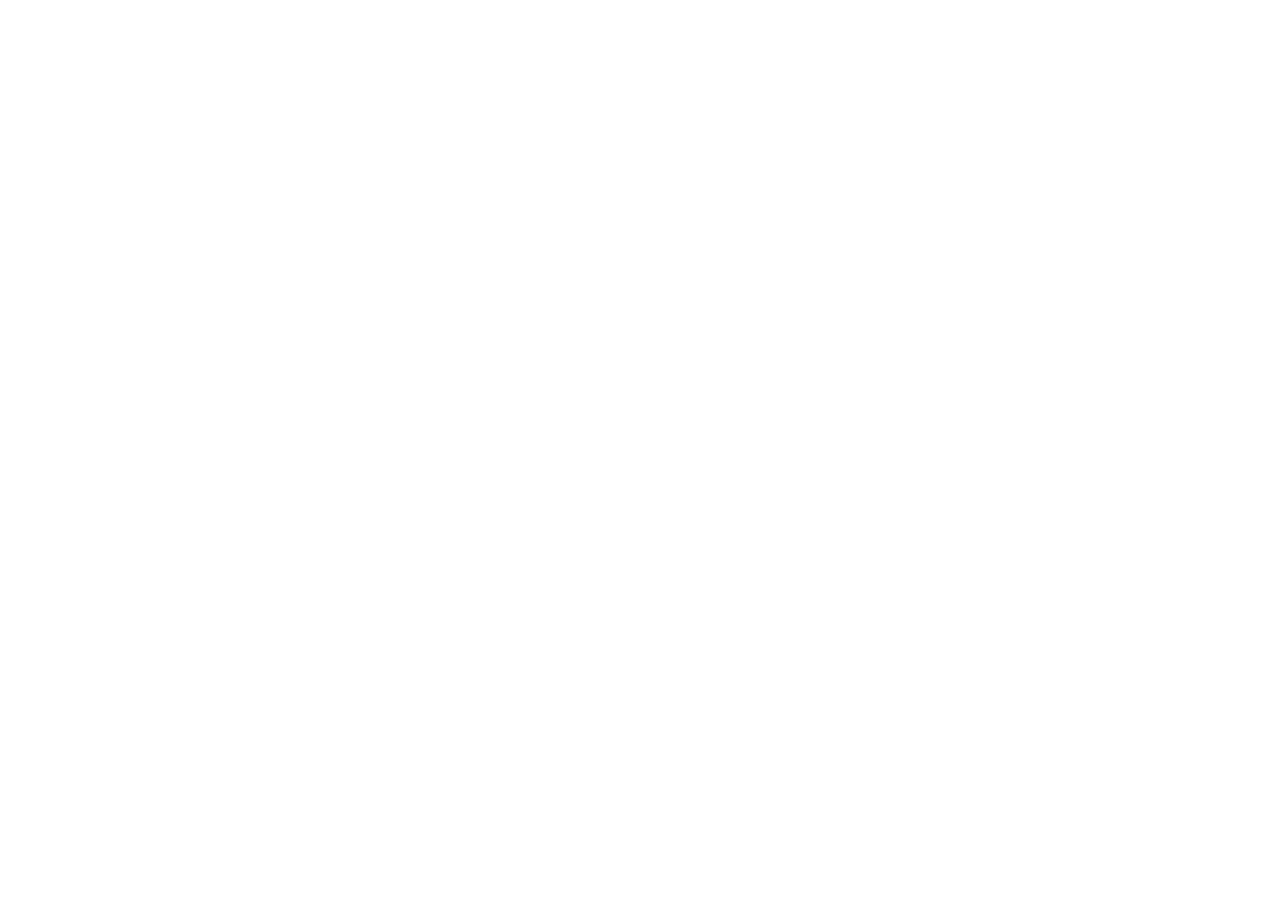
==== index.html @ 6d5918d6 "Version 1.0 : iniciando o projeto" ====
<!DOCTYPE html>
<html lang="pt-BR">
<head>
    <meta charset="UTF-8">
    <meta name="viewport" content="width=device-width, initial-scale=1.0">
    <title>Tde Front-End</title>
    <link rel="stylesheet" href="./style/style.css">
    <link href="https://cdn.jsdelivr.net/npm/bootstrap@5.3.8/dist/css/bootstrap.min.css" rel="stylesheet" integrity="sha384-sRIl4kxILFvY47J16cr9ZwB07vP4J8+LH7qKQnuqkuIAvNWLzeN8tE5YBujZqJLB" crossorigin="anonymous">
</head>
<body>
    <header>

    </header>

    <main>

    </main>

    <footer>

    </footer>

    <script src="https://cdn.jsdelivr.net/npm/@popperjs/core@2.11.8/dist/umd/popper.min.js" integrity="sha384-I7E8VVD/ismYTF4hNIPjVp/Zjvgyol6VFvRkX/vR+Vc4jQkC+hVqc2pM8ODewa9r" crossorigin="anonymous"></script>
    <script src="https://cdn.jsdelivr.net/npm/bootstrap@5.3.8/dist/js/bootstrap.min.js" integrity="sha384-G/EV+4j2dNv+tEPo3++6LCgdCROaejBqfUeNjuKAiuXbjrxilcCdDz6ZAVfHWe1Y" crossorigin="anonymous"></script>
</body>
</html>
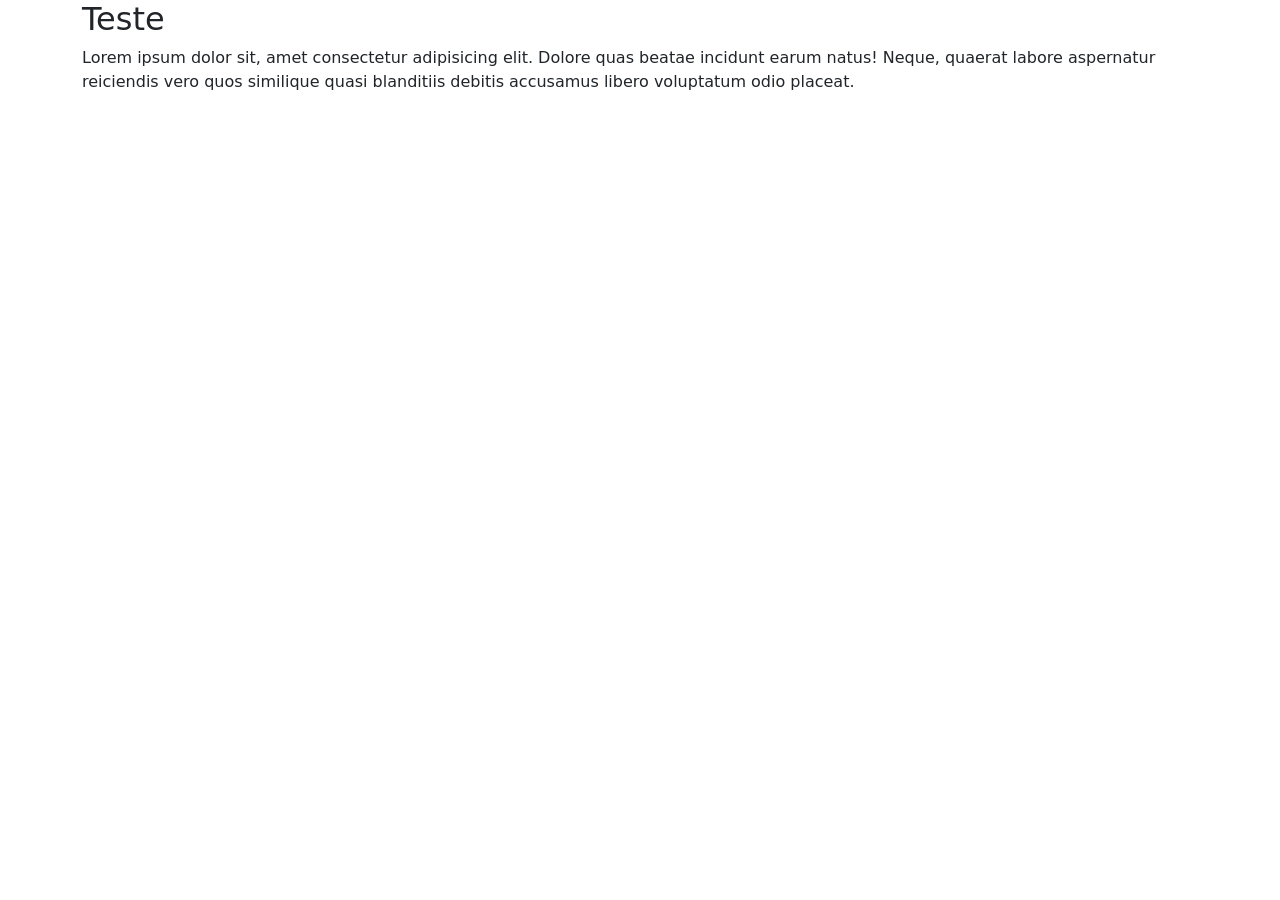
==== commit caf80f85: "Version 1.0 : modificando o html para testes" ====
--- a/index.html
+++ b/index.html
@@ -9,11 +9,14 @@
 </head>
 <body>
     <header>
-
+        
     </header>
 
-    <main>
-
+    <main class="container">
+        <section class="content">
+            <h2>Teste</h2>
+            <p>Lorem ipsum dolor sit, amet consectetur adipisicing elit. Dolore quas beatae incidunt earum natus! Neque, quaerat labore aspernatur reiciendis vero quos similique quasi blanditiis debitis accusamus libero voluptatum odio placeat.</p>
+        </section>
     </main>
 
     <footer>
--- a/style/style.css
+++ b/style/style.css
@@ -0,0 +1,9 @@
+* { 
+    margin: 0;
+    padding: 0; 
+}
+@media (max-width: 768px) {
+    .container {
+        flex-direction: column;
+    }
+}
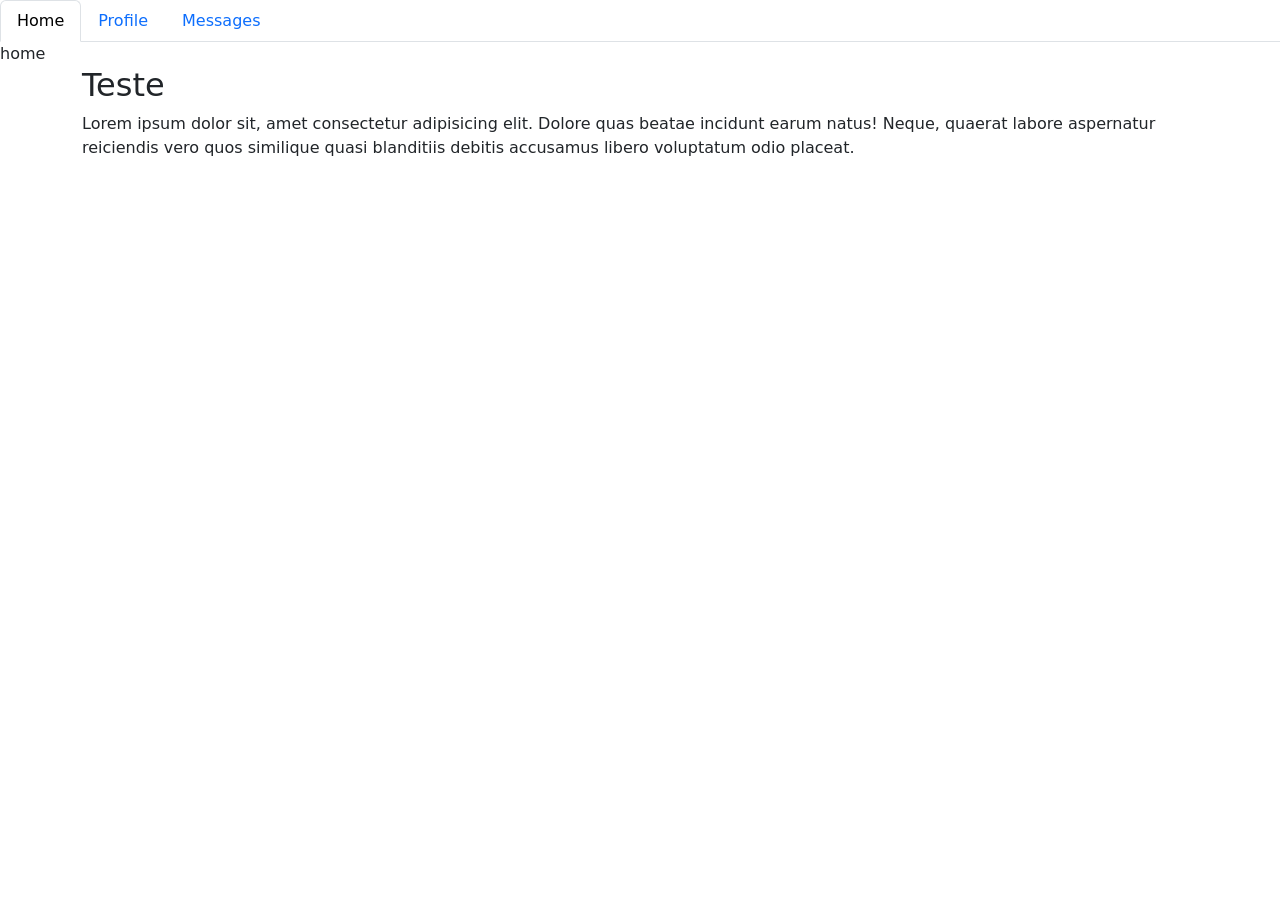
==== commit cdba51f2: "Version 1.0 : modificando o html para testes (testando o bootstrap)" ====
--- a/index.html
+++ b/index.html
@@ -9,6 +9,79 @@
 </head>
 <body>
     <header>
+        <!-- Nav tabs -->
+        <ul class="nav nav-tabs" id="myTab" role="tablist">
+            <li class="nav-item" role="presentation">
+                <button
+                    class="nav-link active"
+                    id="home-tab"
+                    data-bs-toggle="tab"
+                    data-bs-target="#home"
+                    type="button"
+                    role="tab"
+                    aria-controls="home"
+                    aria-selected="true"
+                >
+                    Home
+                </button>
+            </li>
+            <li class="nav-item" role="presentation">
+                <button
+                    class="nav-link"
+                    id="profile-tab"
+                    data-bs-toggle="tab"
+                    data-bs-target="#profile"
+                    type="button"
+                    role="tab"
+                    aria-controls="profile"
+                    aria-selected="false"
+                >
+                    Profile
+                </button>
+            </li>
+            <li class="nav-item" role="presentation">
+                <button
+                    class="nav-link"
+                    id="messages-tab"
+                    data-bs-toggle="tab"
+                    data-bs-target="#messages"
+                    type="button"
+                    role="tab"
+                    aria-controls="messages"
+                    aria-selected="false"
+                >
+                    Messages
+                </button>
+            </li>
+        </ul>
+        
+        <!-- Tab panes -->
+        <div class="tab-content">
+            <div
+                class="tab-pane active"
+                id="home"
+                role="tabpanel"
+                aria-labelledby="home-tab"
+            >
+                 home 
+            </div>
+            <div
+                class="tab-pane"
+                id="profile"
+                role="tabpanel"
+                aria-labelledby="profile-tab"
+            >
+                 profile 
+            </div>
+            <div
+                class="tab-pane"
+                id="messages"
+                role="tabpanel"
+                aria-labelledby="messages-tab"
+            >
+                 messages 
+            </div>
+        </div>
         
     </header>
 
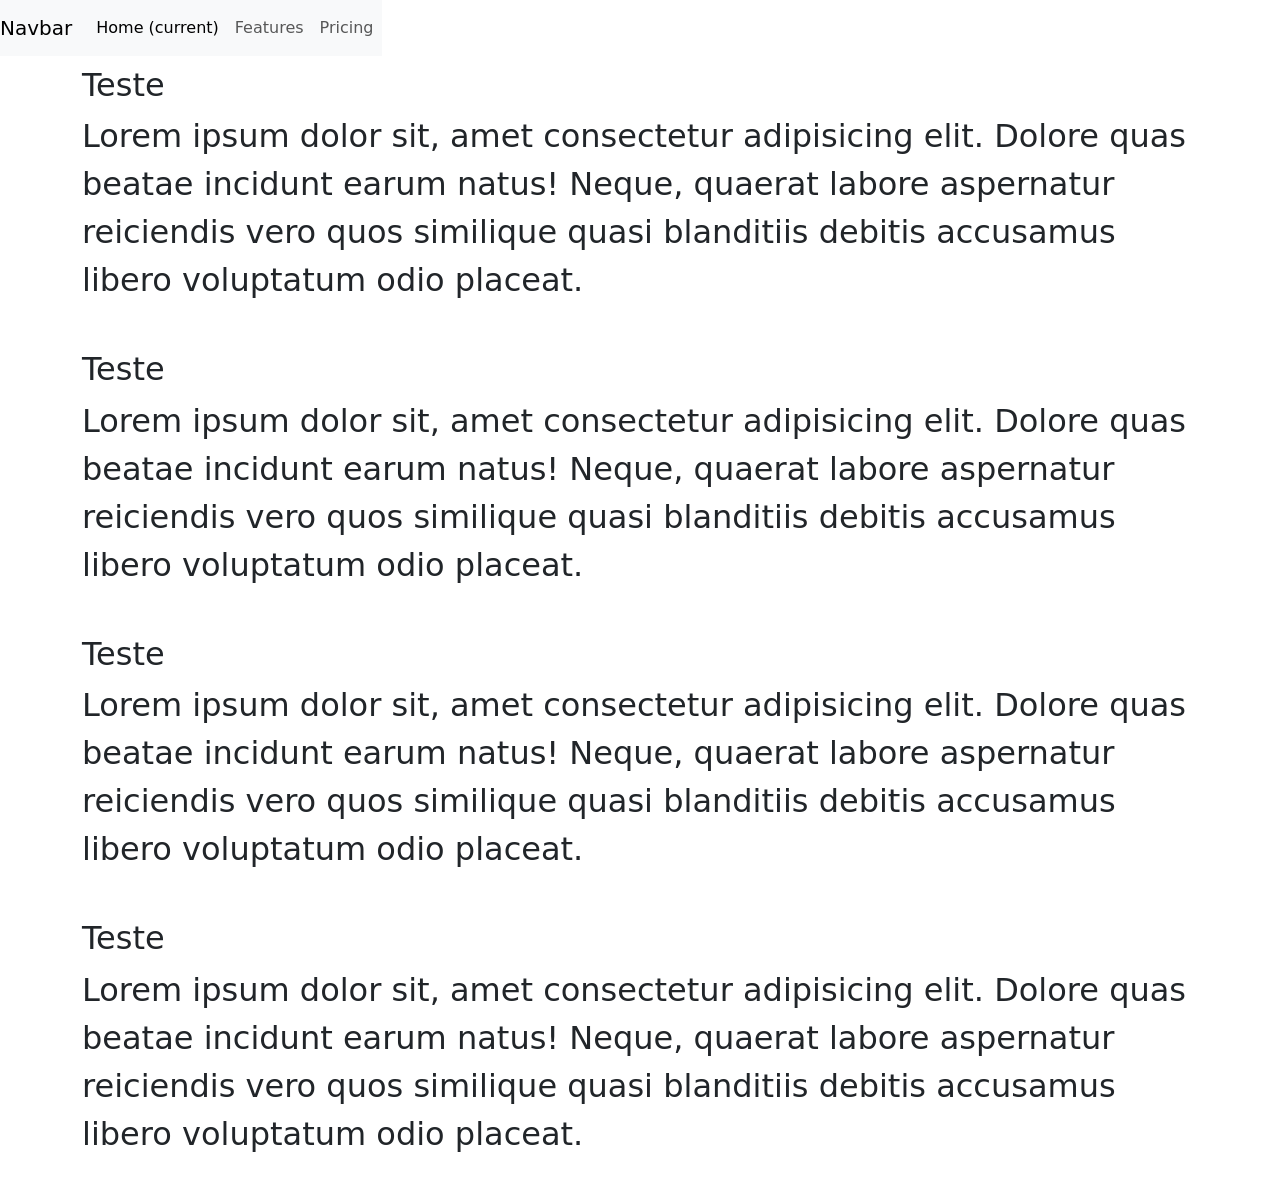
==== commit deacabe5: "version 1.0 (feat) : adicionando as primeiras estruturas do código" ====
--- a/index.html
+++ b/index.html
@@ -9,83 +9,37 @@
 </head>
 <body>
     <header>
-        <!-- Nav tabs -->
-        <ul class="nav nav-tabs" id="myTab" role="tablist">
-            <li class="nav-item" role="presentation">
-                <button
-                    class="nav-link active"
-                    id="home-tab"
-                    data-bs-toggle="tab"
-                    data-bs-target="#home"
-                    type="button"
-                    role="tab"
-                    aria-controls="home"
-                    aria-selected="true"
-                >
-                    Home
-                </button>
-            </li>
-            <li class="nav-item" role="presentation">
-                <button
-                    class="nav-link"
-                    id="profile-tab"
-                    data-bs-toggle="tab"
-                    data-bs-target="#profile"
-                    type="button"
-                    role="tab"
-                    aria-controls="profile"
-                    aria-selected="false"
-                >
-                    Profile
-                </button>
-            </li>
-            <li class="nav-item" role="presentation">
-                <button
-                    class="nav-link"
-                    id="messages-tab"
-                    data-bs-toggle="tab"
-                    data-bs-target="#messages"
-                    type="button"
-                    role="tab"
-                    aria-controls="messages"
-                    aria-selected="false"
-                >
-                    Messages
-                </button>
-            </li>
-        </ul>
-        
-        <!-- Tab panes -->
-        <div class="tab-content">
-            <div
-                class="tab-pane active"
-                id="home"
-                role="tabpanel"
-                aria-labelledby="home-tab"
-            >
-                 home 
+        <nav class="navbar navbar-expand-lg navbar-light bg-light">
+            <a class="navbar-brand" href="#">Navbar</a>
+            <button class="navbar-toggler" type="button" data-toggle="collapse" data-target="#navbarNavAltMarkup" aria-controls="navbarNavAltMarkup" aria-expanded="false" aria-label="Toggle navigation">
+                <span class="navbar-toggler-icon"></span>
+            </button>
+            <div class="collapse navbar-collapse" id="navbarNavAltMarkup">
+                <div class="navbar-nav">
+                <a class="nav-item nav-link active" href="#">Home <span class="sr-only">(current)</span></a>
+                <a class="nav-item nav-link" href="#">Features</a>
+                <a class="nav-item nav-link" href="#">Pricing</a>
+                </div>
             </div>
-            <div
-                class="tab-pane"
-                id="profile"
-                role="tabpanel"
-                aria-labelledby="profile-tab"
-            >
-                 profile 
-            </div>
-            <div
-                class="tab-pane"
-                id="messages"
-                role="tabpanel"
-                aria-labelledby="messages-tab"
-            >
-                 messages 
-            </div>
-        </div>
-        
+        </nav>
     </header>
 
     <main class="container">
+        <section class="content">
+            <h2>Teste</h2>
+            <p>Lorem ipsum dolor sit, amet consectetur adipisicing elit. Dolore quas beatae incidunt earum natus! Neque, quaerat labore aspernatur reiciendis vero quos similique quasi blanditiis debitis accusamus libero voluptatum odio placeat.</p>
+        </section>
+
+        <section class="content">
+            <h2>Teste</h2>
+            <p>Lorem ipsum dolor sit, amet consectetur adipisicing elit. Dolore quas beatae incidunt earum natus! Neque, quaerat labore aspernatur reiciendis vero quos similique quasi blanditiis debitis accusamus libero voluptatum odio placeat.</p>
+        </section>
+
+        <section class="content">
+            <h2>Teste</h2>
+            <p>Lorem ipsum dolor sit, amet consectetur adipisicing elit. Dolore quas beatae incidunt earum natus! Neque, quaerat labore aspernatur reiciendis vero quos similique quasi blanditiis debitis accusamus libero voluptatum odio placeat.</p>
+        </section>
+
         <section class="content">
             <h2>Teste</h2>
             <p>Lorem ipsum dolor sit, amet consectetur adipisicing elit. Dolore quas beatae incidunt earum natus! Neque, quaerat labore aspernatur reiciendis vero quos similique quasi blanditiis debitis accusamus libero voluptatum odio placeat.</p>
--- a/style/style.css
+++ b/style/style.css
@@ -2,8 +2,22 @@
     margin: 0;
     padding: 0; 
 }
-@media (max-width: 768px) {
-    .container {
+@media (min-width: 768px) {
+    .header {
         flex-direction: column;
     }
+}
+
+header{
+    display: flex;
+    justify-content: space-between;
+}
+
+main{
+    font-size: 2em;
+    display: flex;
+    flex-direction: column;
+    gap: 30px;
+    padding: 10px 15px;
+    align-items: center;
 }
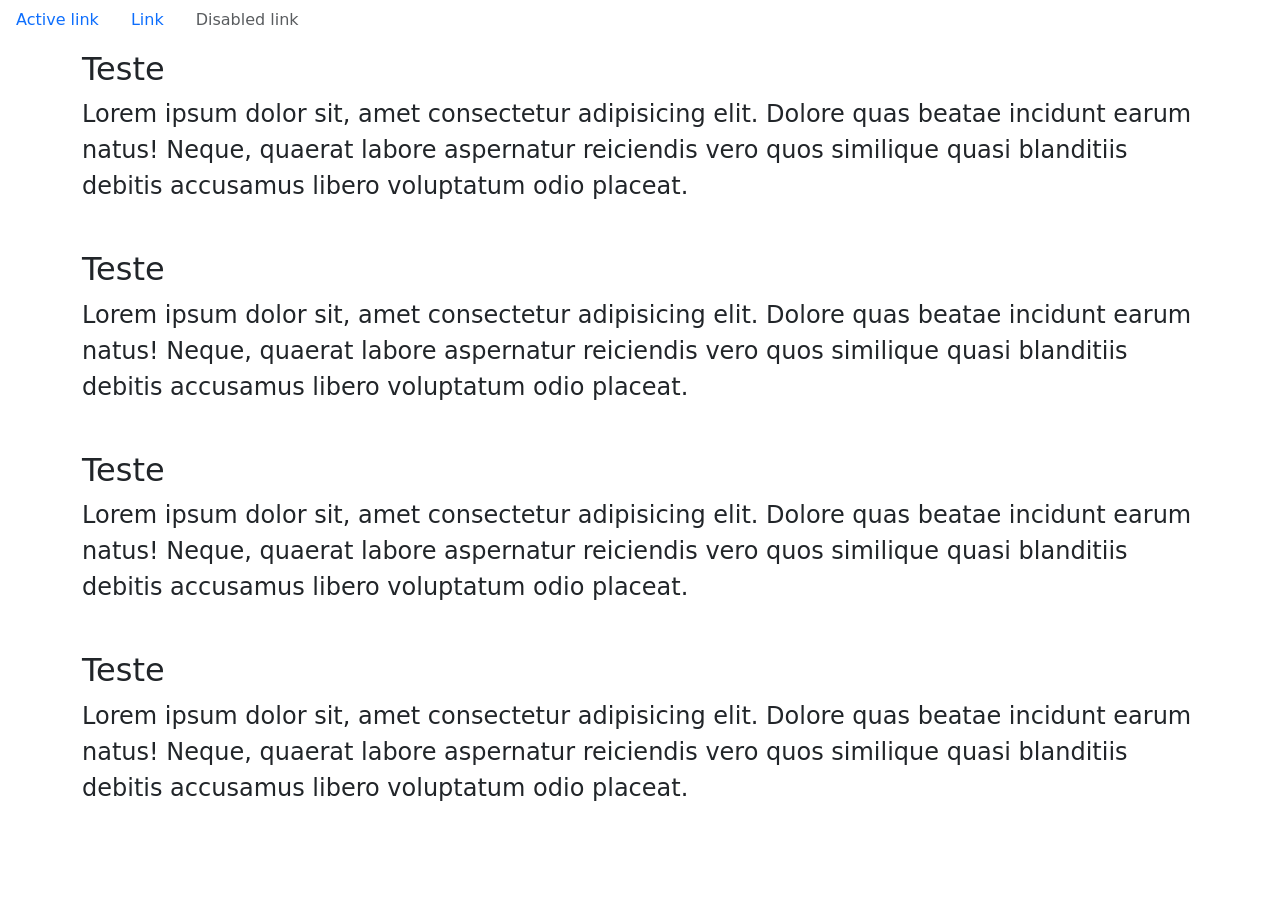
==== commit 9be9b673: "version 1.0 (feat) : adicionando as primeiras estruturas do código pt2" ====
--- a/index.html
+++ b/index.html
@@ -9,19 +9,17 @@
 </head>
 <body>
     <header>
-        <nav class="navbar navbar-expand-lg navbar-light bg-light">
-            <a class="navbar-brand" href="#">Navbar</a>
-            <button class="navbar-toggler" type="button" data-toggle="collapse" data-target="#navbarNavAltMarkup" aria-controls="navbarNavAltMarkup" aria-expanded="false" aria-label="Toggle navigation">
-                <span class="navbar-toggler-icon"></span>
-            </button>
-            <div class="collapse navbar-collapse" id="navbarNavAltMarkup">
-                <div class="navbar-nav">
-                <a class="nav-item nav-link active" href="#">Home <span class="sr-only">(current)</span></a>
-                <a class="nav-item nav-link" href="#">Features</a>
-                <a class="nav-item nav-link" href="#">Pricing</a>
-                </div>
-            </div>
-        </nav>
+        <ul class="nav justify-content-center">
+            <li class="nav-item">
+                <a class="nav-link active" href="#">Active link</a>
+            </li>
+            <li class="nav-item">
+                <a class="nav-link" href="#">Link</a>
+            </li>
+            <li class="nav-item">
+                <a class="nav-link disabled" href="#">Disabled link</a>
+            </li>
+        </ul>
     </header>
 
     <main class="container">
--- a/style/style.css
+++ b/style/style.css
@@ -1,7 +1,15 @@
+
+
 * { 
     margin: 0;
     padding: 0; 
 }
+
+body{
+    margin: 5px;
+    font-family: Arial, Helvetica, sans-serif;
+}
+
 @media (min-width: 768px) {
     .header {
         flex-direction: column;
@@ -14,7 +22,7 @@
 }
 
 main{
-    font-size: 2em;
+    font-size: 1.5em;
     display: flex;
     flex-direction: column;
     gap: 30px;
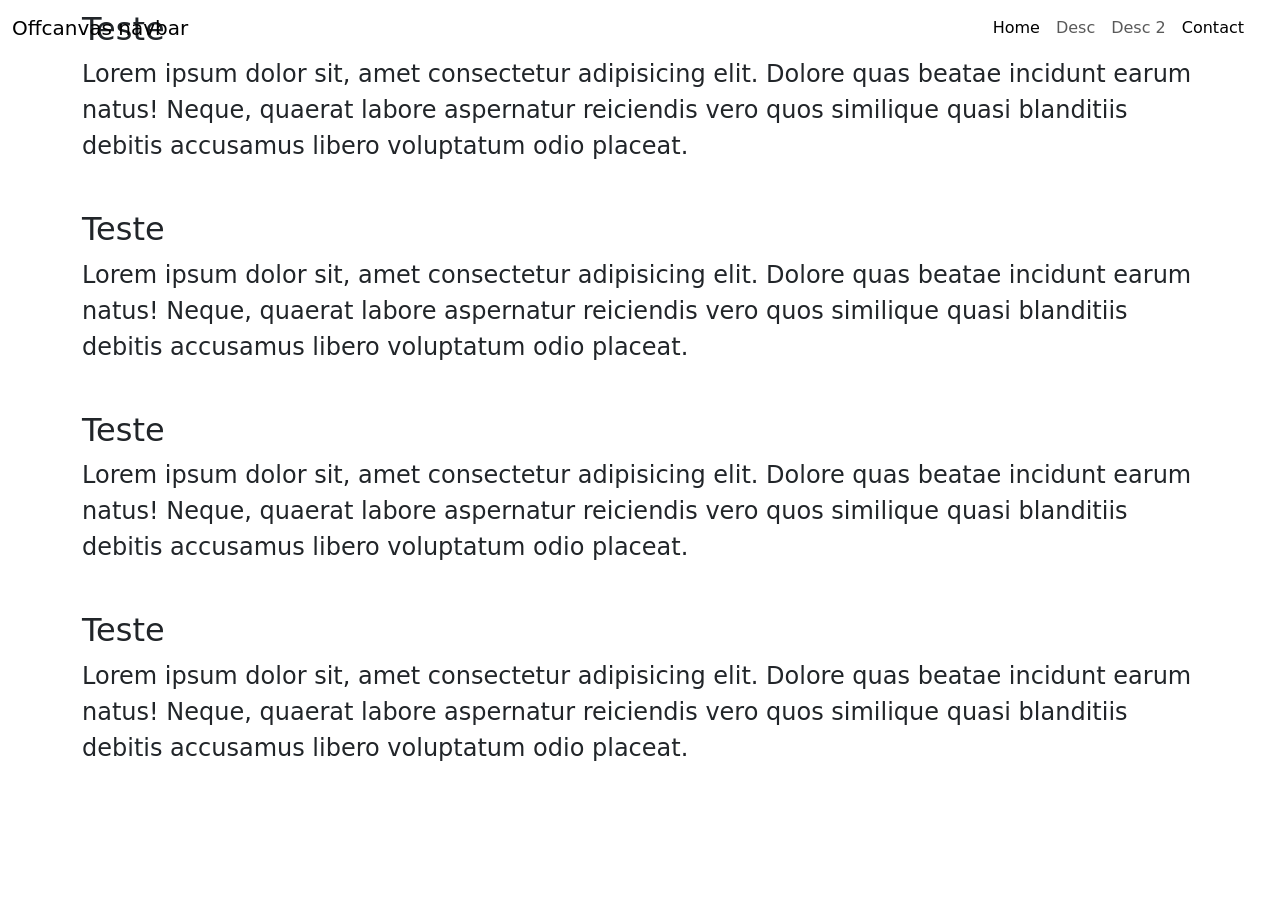
==== commit 3095233b: "version 1.0 (feat) : aidicionando o navbar responsivo" ====
--- a/index.html
+++ b/index.html
@@ -4,22 +4,42 @@
     <meta charset="UTF-8">
     <meta name="viewport" content="width=device-width, initial-scale=1.0">
     <title>Tde Front-End</title>
+    <!-- Styles do código com CDN do Bootstrap -->
     <link rel="stylesheet" href="./style/style.css">
     <link href="https://cdn.jsdelivr.net/npm/bootstrap@5.3.8/dist/css/bootstrap.min.css" rel="stylesheet" integrity="sha384-sRIl4kxILFvY47J16cr9ZwB07vP4J8+LH7qKQnuqkuIAvNWLzeN8tE5YBujZqJLB" crossorigin="anonymous">
 </head>
 <body>
     <header>
-        <ul class="nav justify-content-center">
-            <li class="nav-item">
-                <a class="nav-link active" href="#">Active link</a>
-            </li>
-            <li class="nav-item">
-                <a class="nav-link" href="#">Link</a>
-            </li>
-            <li class="nav-item">
-                <a class="nav-link disabled" href="#">Disabled link</a>
-            </li>
+        <nav class="navbar navbar-expand-lg fixed-top light-bg">
+  <div class="container-fluid">
+    <a class="navbar-brand" href="#">Offcanvas navbar</a>
+    <button class="navbar-toggler" type="button" data-bs-toggle="offcanvas" data-bs-target="#offcanvasNavbar" aria-controls="offcanvasNavbar">
+      <span class="navbar-toggler-icon"></span>
+    </button>
+    <div class="offcanvas offcanvas-end" tabindex="-1" id="offcanvasNavbar" aria-labelledby="offcanvasNavbarLabel">
+      <div class="offcanvas-header">
+        <h5 class="offcanvas-title" id="offcanvasNavbarLabel">Offcanvas</h5>
+        <button type="button" class="btn-close" data-bs-dismiss="offcanvas" aria-label="Close"></button>
+      </div>
+      <div class="offcanvas-body">
+        <ul class="navbar-nav justify-content-end flex-grow-1 pe-3">
+          <li class="nav-item">
+            <a class="nav-link active" aria-current="page" href="#">Home</a>
+          </li>
+          <li class="nav-item">
+            <a class="nav-link" href="#">Desc</a>
+          </li>
+          <li class="nav-item">
+            <a class="nav-link" href="#">Desc 2</a>
+          </li>
+          <li class="nav-item">
+            <a class="nav-link active" aria-current="page" href="#">Contact</a>
+          </li>
         </ul>
+      </div>
+    </div>
+  </div>
+</nav>
     </header>
 
     <main class="container">
@@ -47,7 +67,7 @@
     <footer>
 
     </footer>
-
+    <!-- Bootstrap Javascript -->
     <script src="https://cdn.jsdelivr.net/npm/@popperjs/core@2.11.8/dist/umd/popper.min.js" integrity="sha384-I7E8VVD/ismYTF4hNIPjVp/Zjvgyol6VFvRkX/vR+Vc4jQkC+hVqc2pM8ODewa9r" crossorigin="anonymous"></script>
     <script src="https://cdn.jsdelivr.net/npm/bootstrap@5.3.8/dist/js/bootstrap.min.js" integrity="sha384-G/EV+4j2dNv+tEPo3++6LCgdCROaejBqfUeNjuKAiuXbjrxilcCdDz6ZAVfHWe1Y" crossorigin="anonymous"></script>
 </body>
--- a/style/style.css
+++ b/style/style.css
@@ -16,10 +16,6 @@
     }
 }
 
-header{
-    display: flex;
-    justify-content: space-between;
-}
 
 main{
     font-size: 1.5em;
